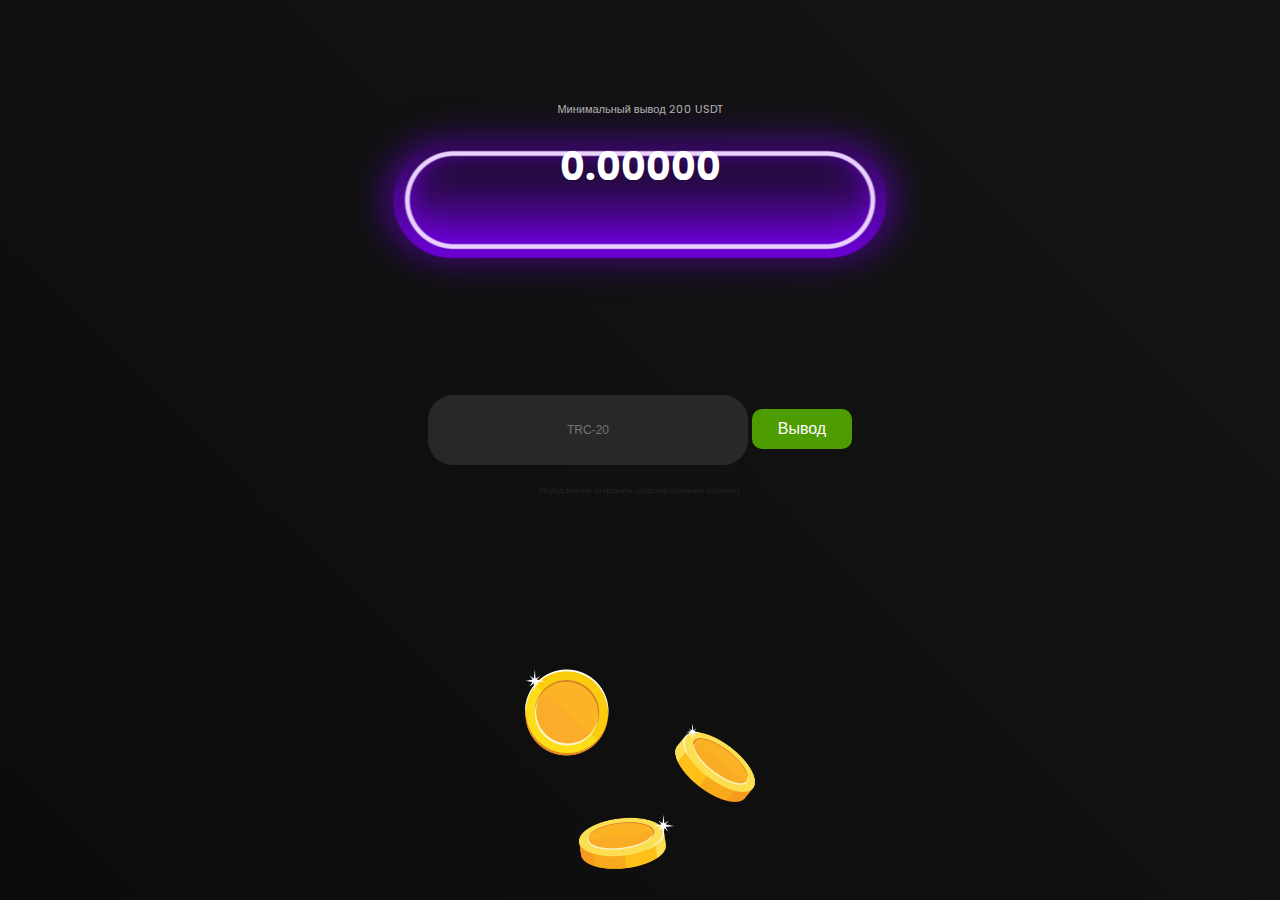
==== pay.html @ d85958ff "Add files via upload" ====
<!DOCTYPE html>
<html lang="en">
<head>
    <meta charset="UTF-8">
    <meta name="viewport" content="width=device-width, initial-scale=1.0">
    <title>Вывод</title>
    <link rel="icon" href="favicon.ico" type="image/x-icon">
    <link rel="stylesheet" href="pay.css">
</head>
<body>

        <!-- Прозрачный текст -->
        <div class="top-text">
            <p>Минимальный вывод 200 USDT</p>
        </div>
    

    <!-- Верхнее изображение -->
    <img src="purple-neon-button-glowing-neon-button-png.webp" alt="Top Image" class="centered-top-image">


    <div class="container">
        <div class="input-container">
            <input type="text" class="input-field" placeholder="TRC-20">
            <button class="submit-button">Вывод</button>
            <p class="refresh-text">Перед тем как отправить средства обновите страницу</p>
        </div>
    </div>

    <img src="gold-coins-illustration-png.webp" alt="Your Image" class="centered-image">


    

    <script src="pay.js"></script>
</body>
</html>
---- pay.css ----
@import url('https://fonts.googleapis.com/css2?family=Poppins&display=swap');


body {
    background: linear-gradient(45deg, hwb(0 0% 100%), hsl(240, 1%, 15%));
    background-size: 400% 400%;
    animation: neonGradient 15s ease infinite;
    font-family: Poppins;
    color: white;
    overflow: hidden;
    margin: 0;
    padding: 0;
    touch-action: manipulation;
}

/* Анимация неонового градиентного фона */
@keyframes neonGradient {
    0% {
        background-position: 0% 50%;
    }
    50% {
        background-position: 100% 50%;
    }
    100% {
        background-position: 0% 50%;
    }
}

.top-text {
    position: absolute;
    top: 90px; /* Выберите желаемое значение отступа сверху */
    left: 50%;
    transform: translateX(-50%);
    text-align: center;
    color: rgba(255, 255, 255, 0.7); /* Прозрачный белый цвет */
    font-family: 'Poppins', sans-serif; /* Используйте ваш шрифт */
    font-size: 11px;
}


.centered-top-image {
    position: absolute;
    top: 100px; /* Выберите желаемое значение отступа сверху */
    left: 50%;
    transform: translateX(-50%);
    max-width: 100%; /* Сделайте изображение адаптивным */
    height: auto;
}


.container {
    display: flex;
    justify-content: center;
    align-items: center;
    height: 100vh;
}

.input-container {
    text-align: center;
}

.input-field {
    width: 300px; /* Ширина поля ввода */
    height: 50px; /* Высота поля ввода */
    border: none; /* Убираем границы */
    border-radius: 25px; /* Задаем полукруглую форму */
    padding: 10px; /* Отступы внутри поля ввода */
    text-align: center; /* Выравниваем текст по центру */
    font-size: 12px; /* Размер шрифта */
    background-color: rgba(255, 255, 255, 0.1); /* Цвет фона с прозрачностью */
    color: white; /* Цвет текста */
    margin-bottom: 10px; /* Отступ снизу */
}



/* Стили для нового элемента отображения баланса */
.balance-display {
    text-align: center; /* Выравнивание текста по центру */
    margin-bottom: 20px; /* Добавляем отступ снизу */
    margin-top: 14  0px; /* Больший отступ сверху */
    font-size: 38px; /* Размер шрифта */
    font-weight: bold; /* Жирный шрифт */
    color: hwb(0 100% 0%); /* Цвет текста */
    width: 100%; /* Ширина элемента */
    position: absolute; /* Фиксированная позиция */
    top: 100px; /* Отступ сверху */
    left: 0; /* Выравнивание по левому краю */
}

.submit-button {
    width: 100px; /* Ширина кнопки */
    height: 40px; /* Высота кнопки */
    font-size: 16px; /* Размер шрифта */
    background-color: rgb(77, 156, 2); /* Цвет фона кнопки */
    color: #fff; /* Цвет текста */
    border: none; /* Убираем границы */
    border-radius: 10px; /* Задаем скругленные углы */
    cursor: pointer; /* Изменяем курсор при наведении */
}

.submit-button:hover {
    background-color: #0056b3; /* Цвет фона кнопки при наведении */
}

.centered-image {
    position: fixed;
    bottom: 10px; /* Выберите желаемый отступ снизу */
    left: 50%;
    transform: translateX(-50%);
    max-width: 20%; /* Сделайте изображение адаптивным */
    height: auto;
}

@keyframes shake {
    0% { transform: translateX(0); }
    25% { transform: translateX(5px); }
    50% { transform: translateX(-5px); }
    75% { transform: translateX(3px); }
    100% { transform: translateX(0); }
}

.balance-display {
    animation: shake 1.5s infinite; /* Анимация тряски будет повторяться бесконечно */
}



.refresh-text {
    color: #ffffff19;
    font-size: 8px;
    margin-top: 10px; /* добавляем отступ сверху */
    font-family: 'Poppins', sans-serif; /* Применяем шрифт Poppins */
}
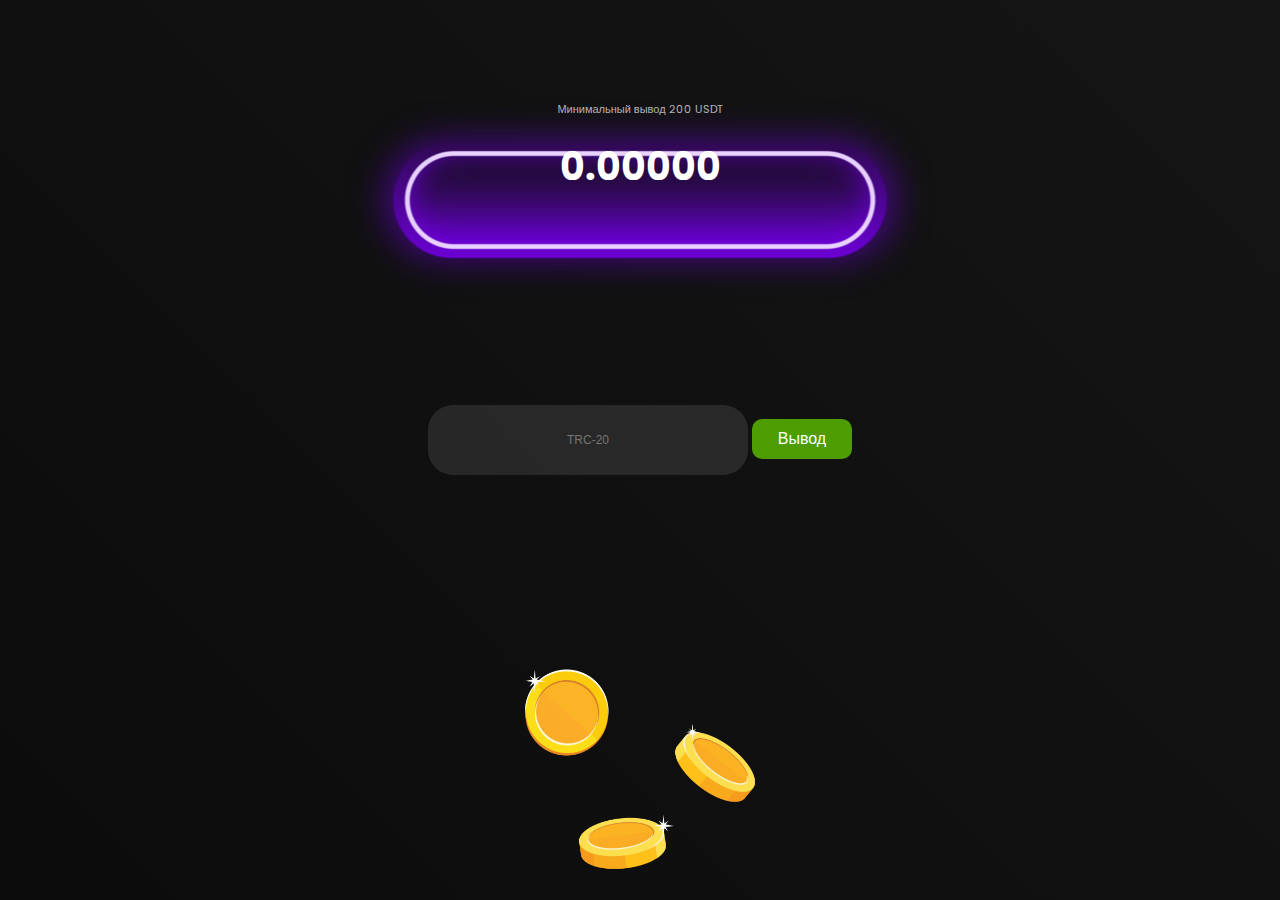
==== commit 9d964b1b: "pay.html" ====
--- a/pay.html
+++ b/pay.html
@@ -23,7 +23,7 @@
         <div class="input-container">
             <input type="text" class="input-field" placeholder="TRC-20">
             <button class="submit-button">Вывод</button>
-            <p class="refresh-text">Перед тем как отправить средства обновите страницу</p>
+            <p class="refresh-text"></p>
         </div>
     </div>
 
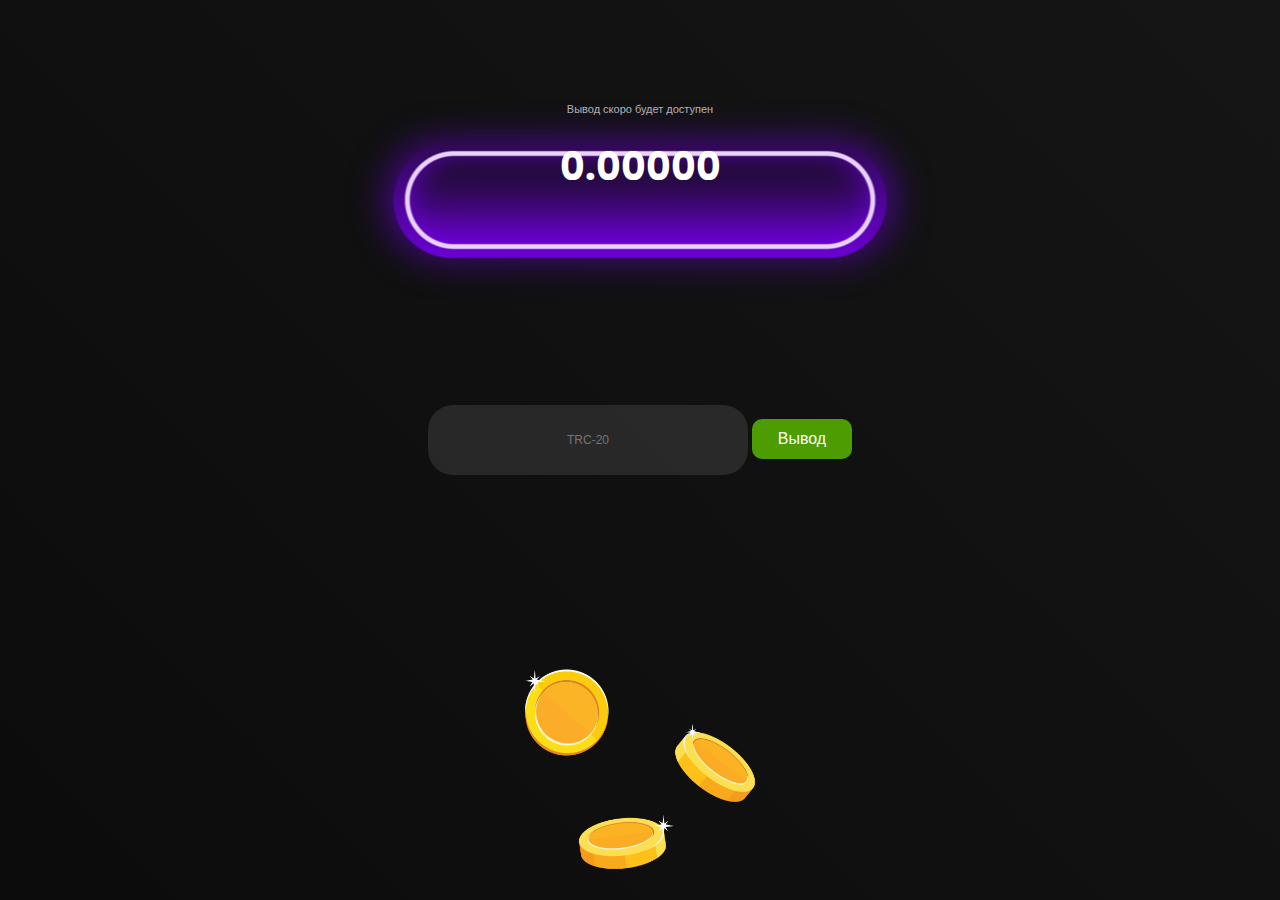
==== commit da17f792: "pay.html" ====
--- a/pay.html
+++ b/pay.html
@@ -11,7 +11,7 @@
 
         <!-- Прозрачный текст -->
         <div class="top-text">
-            <p>Минимальный вывод 200 USDT</p>
+            <p>Вывод скоро будет доступен</p>
         </div>
     
 
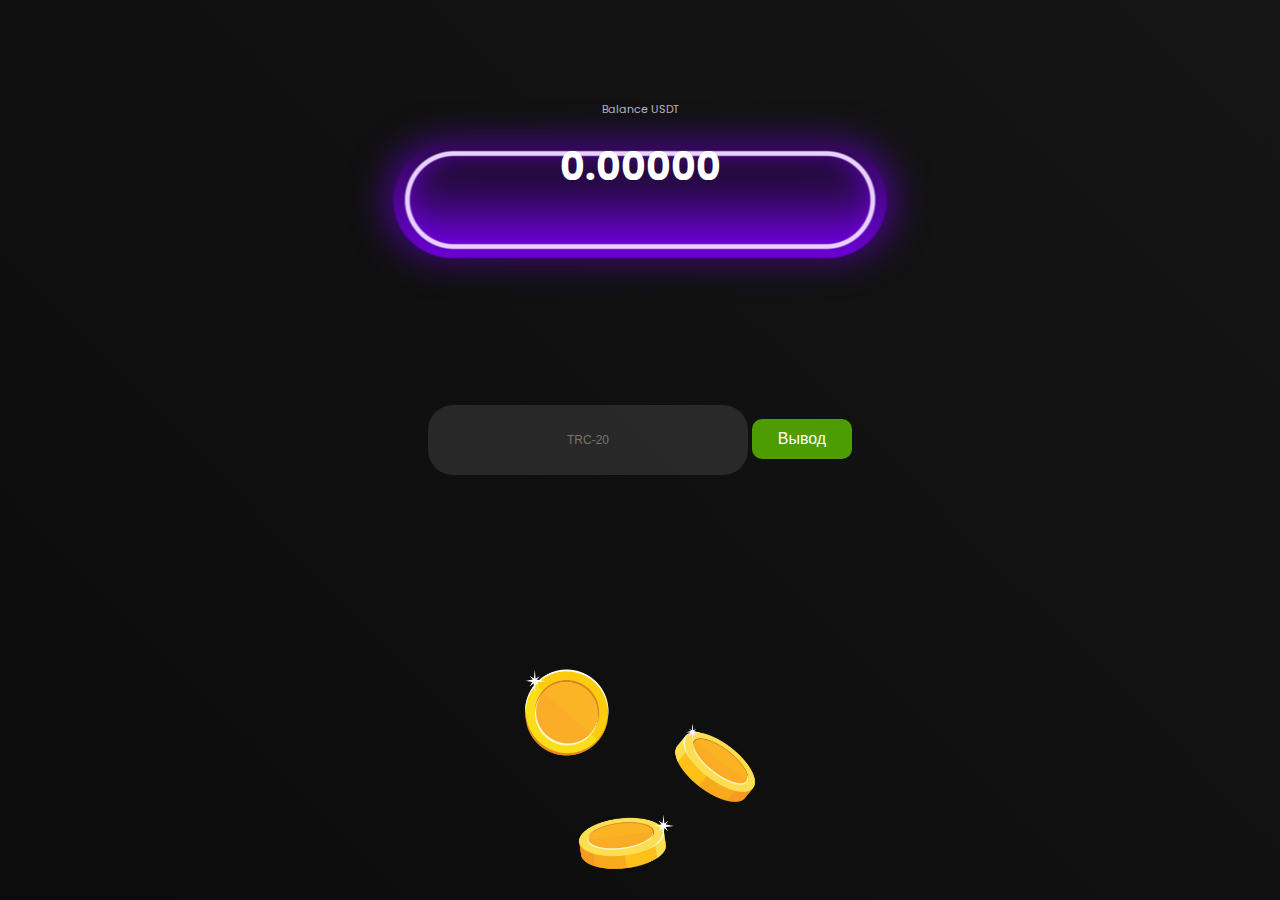
==== commit 5508da63: "pay.html" ====
--- a/pay.html
+++ b/pay.html
@@ -11,7 +11,7 @@
 
         <!-- Прозрачный текст -->
         <div class="top-text">
-            <p>Вывод скоро будет доступен</p>
+            <p>Balance USDT</p>
         </div>
     
 
